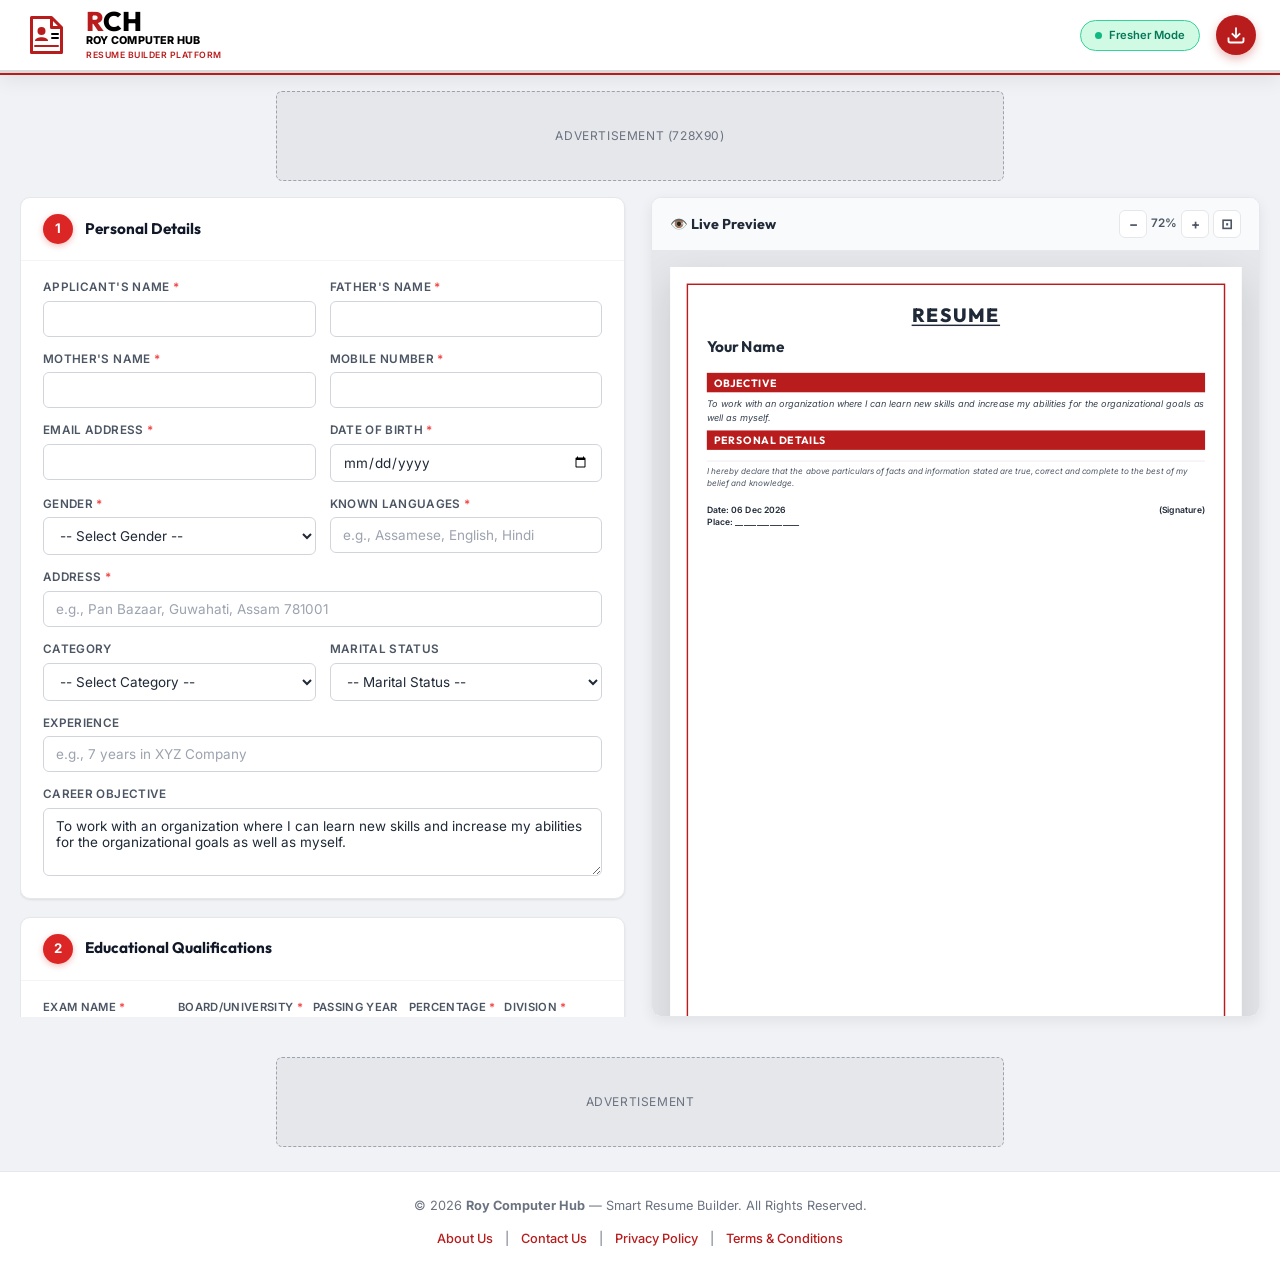
==== index.html @ 405c8f77 "Initial commit via Netlify" ====
<!DOCTYPE html>
<html lang="en">
<head>
  <meta charset="UTF-8" />
  <meta name="viewport" content="width=device-width, initial-scale=1.0" />
  <title>Roy Computer Hub – Smart Resume Builder</title>
  <meta name="description" content="Create professional, print-ready resumes instantly. Smart layout engine with automatic formatting for freshers and experienced professionals." />
  <link rel="preconnect" href="https://fonts.googleapis.com" />
  <link rel="preconnect" href="https://fonts.gstatic.com" crossorigin />
  <link href="https://fonts.googleapis.com/css2?family=Inter:wght@400;500;600;700&family=Outfit:wght@500;600;700;800&display=swap" rel="stylesheet" />
  <link rel="stylesheet" href="style.css" />
  
  <!-- Google AdSense -->
  <script async src="https://pagead2.googlesyndication.com/pagead/js/adsbygoogle.js?client=ca-pub-7323121560865663" crossorigin="anonymous"></script>
</head>
<body>
  <!-- ═══════════════ HEADER BAR ═══════════════ -->
  <header class="header-bar" id="header-bar">
    <div class="header-bar__inner">
      <div class="header-bar__brand">
        <div class="rch-logo">
          <!-- Document Icon -->
          <div class="rch-logo__icon">
            <svg viewBox="0 0 100 100" fill="none" xmlns="http://www.w3.org/2000/svg">
              <path d="M15 15 L55 15 L75 35 L75 85 L15 85 Z" stroke="#b91c1c" stroke-width="6" stroke-linejoin="round"/>
              <path d="M55 15 L55 35 L75 35" stroke="#b91c1c" stroke-width="6" stroke-linejoin="round"/>
              <circle cx="35" cy="42" r="8" fill="#b91c1c"/>
              <path d="M22 62 C22 52, 48 52, 48 62 Z" fill="#b91c1c"/>
              <line x1="56" y1="48" x2="68" y2="48" stroke="#000" stroke-width="4" stroke-linecap="round"/>
              <line x1="56" y1="56" x2="68" y2="56" stroke="#000" stroke-width="4" stroke-linecap="round"/>
              <line x1="22" y1="72" x2="68" y2="72" stroke="#b91c1c" stroke-width="4" stroke-linecap="round"/>
            </svg>
          </div>
          <!-- Text Group -->
          <div class="rch-logo__text">
            <div class="rch-main-text"><span class="rch-red">R</span><span class="rch-black">CH</span></div>
            <div class="rch-sub-name">ROY COMPUTER HUB</div>
            <div class="rch-sub-tag">RESUME BUILDER PLATFORM</div>
          </div>
        </div>
      </div>
      <div class="header-bar__right">
        <div class="mode-badge" id="mode-badge">
          <span class="mode-badge__dot"></span>
          <span class="mode-badge__label" id="mode-label">Fresher Mode</span>
        </div>
        <button class="header-bar__download" onclick="downloadPDF()" title="Download PDF">
          <svg width="20" height="20" viewBox="0 0 24 24" fill="none" stroke="currentColor" stroke-width="2.2"><path d="M21 15v4a2 2 0 01-2 2H5a2 2 0 01-2-2v-4"/><polyline points="7 10 12 15 17 10"/><line x1="12" y1="15" x2="12" y2="3"/></svg>
        </button>
      </div>
    </div>
    <!-- Progress Bar -->
    <div class="progress-bar">
      <div class="progress-bar__fill" id="progress-fill"></div>
    </div>
  </header>

  <!-- ADSENSE SLOT: TOP BANNER -->
  <div class="ad-slot ad-slot--top">
    <div class="ad-slot__placeholder">Advertisement (728x90)</div>
  </div>

  <!-- ═══════════════ MAIN APP ═══════════════ -->
  <main class="app-container">
    <div class="app-grid">

      <!-- ─── LEFT: FORM PANEL ─── -->
      <div class="form-panel" id="form-panel">
        <form id="resume-form" autocomplete="off">

          <!-- ──── SECTION 1: PERSONAL DETAILS ──── -->
          <section class="card" id="section-personal">
            <div class="card__header">
              <span class="card__number">1</span>
              <h2 class="card__title">Personal Details</h2>
            </div>
            <div class="card__body">
              <div class="form-row form-row--2">
                <div class="form-group">
                  <label for="applicantName">Applicant's Name <span class="req">*</span></label>
                  <input type="text" id="applicantName" placeholder="" required />
                </div>
                <div class="form-group">
                  <label for="fatherName">Father's Name <span class="req">*</span></label>
                  <input type="text" id="fatherName" placeholder="" required />
                </div>
              </div>

              <div class="form-row form-row--2">
                <div class="form-group">
                  <label for="motherName">Mother's Name <span class="req">*</span></label>
                  <input type="text" id="motherName" placeholder="" />
                </div>
                <div class="form-group">
                  <label for="mobile">Mobile Number <span class="req">*</span></label>
                  <input type="tel" id="mobile" placeholder="" required pattern="[0-9]{10}" />
                </div>
              </div>

              <div class="form-row form-row--2">
                <div class="form-group">
                  <label for="email">Email Address <span class="req">*</span></label>
                  <input type="email" id="email" placeholder="" required />
                </div>
                <div class="form-group">
                  <label for="dob">Date of Birth <span class="req">*</span></label>
                  <input type="date" id="dob" required />
                </div>
              </div>

              <div class="form-row form-row--2">
                <div class="form-group">
                  <label for="gender">Gender <span class="req">*</span></label>
                  <select id="gender" required>
                    <option value="">-- Select Gender --</option>
                    <option value="Male">Male</option>
                    <option value="Female">Female</option>
                    <option value="Other">Other</option>
                  </select>
                </div>
                <div class="form-group">
                  <label for="languages">Known Languages <span class="req">*</span></label>
                  <input type="text" id="languages" placeholder="e.g., Assamese, English, Hindi" />
                </div>
              </div>

              <div class="form-row form-row--1">
                <div class="form-group">
                  <label for="address">Address <span class="req">*</span></label>
                  <input type="text" id="address" placeholder="e.g., Pan Bazaar, Guwahati, Assam 781001" required />
                </div>
              </div>

              <div class="form-row form-row--2">
                <div class="form-group">
                  <label for="category">Category</label>
                  <select id="category">
                    <option value="">-- Select Category --</option>
                    <option value="General">General</option>
                    <option value="OBC">OBC</option>
                    <option value="SC">SC</option>
                    <option value="ST">ST</option>
                    <option value="EWS">EWS</option>
                  </select>
                </div>
                <div class="form-group">
                  <label for="maritalStatus">Marital Status</label>
                  <select id="maritalStatus">
                    <option value="">-- Marital Status --</option>
                    <option value="Single">Single</option>
                    <option value="Married">Married</option>
                    <option value="Divorced">Divorced</option>
                    <option value="Widowed">Widowed</option>
                  </select>
                </div>
              </div>

              <div class="form-row form-row--1">
                <div class="form-group">
                  <label for="experience">Experience</label>
                  <input type="text" id="experience" placeholder="e.g., 7 years in XYZ Company" />
                </div>
              </div>

              <div class="form-row form-row--1">
                <div class="form-group">
                  <label for="objective">Career Objective</label>
                  <textarea id="objective" rows="3" placeholder="e.g., To work with an organization where I can learn new skills...">To work with an organization where I can learn new skills and increase my abilities for the organizational goals as well as myself.</textarea>
                </div>
              </div>
            </div>
          </section>

          <!-- ──── SECTION 2: EDUCATIONAL QUALIFICATIONS ──── -->
          <section class="card" id="section-education">
            <div class="card__header">
              <span class="card__number">2</span>
              <h2 class="card__title">Educational Qualifications</h2>
            </div>
            <div class="card__body">
              <div class="edu-table-header">
                <span class="edu-col edu-col--name">Exam Name <span class="req">*</span></span>
                <span class="edu-col edu-col--board">Board/University <span class="req">*</span></span>
                <span class="edu-col edu-col--year">Passing Year <span class="req">*</span></span>
                <span class="edu-col edu-col--pct">Percentage <span class="req">*</span></span>
                <span class="edu-col edu-col--div">Division <span class="req">*</span></span>
              </div>
              <div id="education-list"></div>
              <button type="button" class="btn btn--add" onclick="addEducation()">+ Add More Education</button>
            </div>
          </section>

          <!-- ──── SECTION 3: OTHER QUALIFICATIONS ──── -->
          <section class="card" id="section-other">
            <div class="card__header">
              <span class="card__number">3</span>
              <h2 class="card__title">Other Qualifications</h2>
            </div>
            <div class="card__body">
              <div class="other-table-header">
                <span class="other-col other-col--name">Qualification Name</span>
                <span class="other-col other-col--inst">Institute/Organization</span>
                <span class="other-col other-col--year">Passing Year</span>
                <span class="other-col other-col--score">Score/Grade</span>
                <span class="other-col other-col--dur">Duration</span>
              </div>
              <div id="other-list"></div>
              <button type="button" class="btn btn--add" onclick="addOther()">+ Add More</button>
            </div>
          </section>

          <!-- ──── SECTION 4: FINAL STEPS ──── -->
          <section class="card" id="section-final">
            <div class="card__header">
              <span class="card__number">4</span>
              <h2 class="card__title">Final Steps</h2>
            </div>
            <div class="card__body">
              <div class="form-row form-row--2">
                <div class="form-group">
                  <label for="declarationPlace">Place (For Declaration)</label>
                  <input type="text" id="declarationPlace" placeholder="Leave blank to write by hand" />
                </div>
                <div class="form-group">
                  <label for="photoUpload">Passport Size Photo (100KB) <span class="req">*</span></label>
                  <input type="file" id="photoUpload" accept="image/*" />
                </div>
              </div>

              <h3 class="sub-heading" style="margin-top:28px;">Declaration</h3>
              <div class="declaration-box">
                I Hereby declare that the above particulars of facts and information stated are true, correct and complete to the best of my belief and knowledge.
              </div>
            </div>
          </section>

        </form>

        <!-- GENERATE BUTTON -->
        <div class="generate-bar">
          <button class="btn btn--generate" onclick="downloadPDF()">
            <svg width="18" height="18" viewBox="0 0 24 24" fill="none" stroke="currentColor" stroke-width="2.5"><path d="M21 15v4a2 2 0 01-2 2H5a2 2 0 01-2-2v-4"/><polyline points="7 10 12 15 17 10"/><line x1="12" y1="15" x2="12" y2="3"/></svg>
            Generate My Resume
          </button>
        </div>
      </div>

      <!-- ─── RIGHT: LIVE PREVIEW PANEL ─── -->
      <div class="preview-panel" id="preview-panel">
        <div class="preview-panel__header">
          <h2>👁️ Live Preview</h2>
          <div class="zoom-controls">
            <button type="button" class="btn-icon" onclick="zoomOut()" title="Zoom Out">−</button>
            <span id="zoom-level">100%</span>
            <button type="button" class="btn-icon" onclick="zoomIn()" title="Zoom In">+</button>
            <button type="button" class="btn-icon" onclick="zoomFit()" title="Fit">⊡</button>
          </div>
        </div>
        <div class="preview-scroll" id="preview-scroll">
          <div class="resume-page" id="resume-page">
            <div class="resume-border">
              <div class="resume-content" id="resume-content">
                <!-- Dynamically generated live preview -->
              </div>
            </div>
          </div>
        </div>
      </div>

    </div>
  </main>

       <!-- ADSENSE SLOT: BOTTOM -->
  <div class="ad-slot ad-slot--bottom">
    <div class="ad-slot__placeholder">Advertisement</div>
  </div>

  <!-- ═══════════════ FOOTER ═══════════════ -->
  <footer class="footer">
    <p>© 2026 <strong>Roy Computer Hub</strong> — Smart Resume Builder. All Rights Reserved.</p>
    <div class="footer__links">
      <a href="about.html">About Us</a> | 
      <a href="contact.html">Contact Us</a> | 
      <a href="privacy.html">Privacy Policy</a> | 
      <a href="terms.html">Terms & Conditions</a>
    </div>
  </footer>

  <!-- Hidden Print Container -->
  <div id="resume-output" class="print-only-container"></div>

  <!-- Mobile Preview Toggle -->
  <button class="fab-preview" id="fab-preview" onclick="toggleMobilePreview()" title="Toggle Preview">
    👁️
  </button>

  <script src="app.js"></script>
</body>
</html>
---- style.css ----
/* ═══════════════════════════════════════════════════════
   Roy Computer Hub – Smart Resume Builder
   Premium Design System – Full PRD Implementation
   ═══════════════════════════════════════════════════════ */

/* ─── CSS VARIABLES ─── */
:root {
  --red-50: #fef2f2;
  --red-100: #fee2e2;
  --red-200: #fecaca;
  --red-300: #fca5a5;
  --red-400: #f87171;
  --red-500: #ef4444;
  --red-600: #dc2626;
  --red-700: #b91c1c;
  --red-800: #991b1b;
  --red-900: #7f1d1d;

  --gray-50: #f9fafb;
  --gray-100: #f3f4f6;
  --gray-200: #e5e7eb;
  --gray-300: #d1d5db;
  --gray-400: #9ca3af;
  --gray-500: #6b7280;
  --gray-600: #4b5563;
  --gray-700: #374151;
  --gray-800: #1f2937;
  --gray-900: #111827;

  --bg: #f0f2f5;
  --surface: #ffffff;
  --text: var(--gray-800);
  --text-muted: var(--gray-500);
  --border: var(--gray-200);
  --accent: var(--red-700);

  --radius: 10px;
  --radius-sm: 6px;
  --shadow: 0 1px 3px rgba(0,0,0,.06), 0 1px 2px rgba(0,0,0,.04);
  --shadow-md: 0 4px 14px rgba(0,0,0,.07);
  --shadow-lg: 0 10px 30px rgba(0,0,0,.08);
  --shadow-xl: 0 20px 50px rgba(0,0,0,.12);

  --font: 'Inter', -apple-system, BlinkMacSystemFont, 'Segoe UI', sans-serif;
  --font-display: 'Outfit', var(--font);
  --transition: .2s cubic-bezier(.4,0,.2,1);
}

/* ─── RESET ─── */
*, *::before, *::after { box-sizing: border-box; margin: 0; padding: 0; }
html { font-size: 15px; scroll-behavior: smooth; }
body {
  font-family: var(--font);
  color: var(--text);
  background: var(--bg);
  line-height: 1.5;
  min-height: 100vh;
  -webkit-font-smoothing: antialiased;
}
input, textarea, select, button { font-family: inherit; font-size: inherit; }
.req { color: var(--red-500); font-weight: 600; }

/* ═══════════════════════════════════════════
   HEADER BAR (Light Theme for RCH Logo)
   ═══════════════════════════════════════════ */
.header-bar {
  background: #ffffff;
  position: sticky;
  top: 0;
  z-index: 100;
  box-shadow: 0 4px 20px rgba(0, 0, 0, 0.08);
  border-bottom: 2px solid #b91c1c;
}
.header-bar__inner {
  max-width: 1440px;
  margin: 0 auto;
  display: flex;
  align-items: center;
  justify-content: space-between;
  padding: 8px 24px;
}
.header-bar__brand {
  display: flex;
  align-items: center;
}

/* ─── RCH CUSTOM LOGO ─── */
.rch-logo {
  display: flex;
  align-items: center;
  gap: 12px;
}
.rch-logo__icon {
  width: 50px;
  height: 50px;
}
.rch-logo__text {
  display: flex;
  flex-direction: column;
  justify-content: center;
}
.rch-main-text {
  font-family: 'Outfit', sans-serif;
  font-weight: 800;
  font-size: 1.8rem;
  line-height: 1;
  letter-spacing: -0.02em;
}
.rch-red { color: #b91c1c; }
.rch-black { color: #000000; }
.rch-sub-name {
  font-family: 'Inter', sans-serif;
  font-weight: 800;
  font-size: 0.72rem;
  color: #000000;
  letter-spacing: 0.02em;
  margin-top: -2px;
}
.rch-sub-tag {
  font-family: 'Inter', sans-serif;
  font-weight: 600;
  font-size: 0.58rem;
  color: #b91c1c;
  letter-spacing: 0.06em;
  text-transform: uppercase;
}

.header-bar__right {
  display: flex;
  align-items: center;
  gap: 16px;
}
.header-bar__download {
  background: #b91c1c;
  color: #fff;
  border: none;
  width: 40px;
  height: 40px;
  border-radius: 50%;
  display: flex;
  align-items: center;
  justify-content: center;
  cursor: pointer;
  transition: all var(--transition);
  box-shadow: 0 4px 10px rgba(185, 28, 28, 0.3);
}
.header-bar__download:hover {
  background: #991b1b;
  transform: translateY(-2px);
  box-shadow: 0 6px 14px rgba(185, 28, 28, 0.4);
}

/* ─── MODE BADGE ─── */
.mode-badge {
  display: flex;
  align-items: center;
  gap: 7px;
  padding: 6px 14px;
  border-radius: 100px;
  font-size: 0.75rem;
  font-weight: 600;
  color: #047857;
  background: #d1fae5;
  border: 1px solid #34d399;
  transition: all .3s;
}
.mode-badge__dot {
  width: 7px;
  height: 7px;
  border-radius: 50%;
  background: #10b981;
  animation: pulse-dot 2s infinite;
}
.mode-badge.experienced { color: #1d4ed8; background: #dbeafe; border-color: #93c5fd; }
.mode-badge.experienced .mode-badge__dot { background: #3b82f6; }

@keyframes pulse-dot {
  0%, 100% { opacity: 1; transform: scale(1); }
  50% { opacity: .5; transform: scale(.8); }
}

/* ─── PROGRESS BAR ─── */
.progress-bar {
  height: 3px;
  background: rgba(0,0,0,.15);
}
.progress-bar__fill {
  height: 100%;
  width: 0%;
  background: linear-gradient(90deg, #fbbf24, #f59e0b);
  transition: width .5s ease;
  border-radius: 0 3px 3px 0;
}

/* ═══════════════════════════════════════════
   APP GRID LAYOUT
   ═══════════════════════════════════════════ */
.app-container {
  max-width: 1440px;
  margin: 0 auto;
  padding: 20px 20px 40px;
}
.app-grid {
  display: grid;
  grid-template-columns: 1fr 1fr;
  gap: 22px;
  align-items: start;
}

/* ─── FORM PANEL ─── */
.form-panel {
  max-height: calc(100vh - 80px);
  overflow-y: auto;
  scrollbar-width: thin;
  scrollbar-color: var(--gray-300) transparent;
  padding-right: 4px;
}
.form-panel::-webkit-scrollbar { width: 5px; }
.form-panel::-webkit-scrollbar-thumb { background: var(--gray-300); border-radius: 10px; }

/* ─── PREVIEW PANEL ─── */
.preview-panel {
  position: sticky;
  top: 68px;
  max-height: calc(100vh - 80px);
  display: flex;
  flex-direction: column;
  background: var(--surface);
  border-radius: var(--radius);
  box-shadow: var(--shadow-md);
  border: 1px solid var(--border);
  overflow: hidden;
}
.preview-panel__header {
  display: flex;
  align-items: center;
  justify-content: space-between;
  padding: 12px 18px;
  border-bottom: 1px solid var(--gray-200);
  background: var(--gray-50);
  flex-shrink: 0;
}
.preview-panel__header h2 {
  font-family: var(--font-display);
  font-size: 0.95rem;
  font-weight: 700;
  color: var(--gray-800);
}
.zoom-controls {
  display: flex;
  align-items: center;
  gap: 4px;
  font-size: 0.78rem;
  font-weight: 600;
  color: var(--gray-600);
}
.btn-icon {
  width: 28px;
  height: 28px;
  border: 1px solid var(--gray-200);
  background: var(--surface);
  color: var(--gray-600);
  border-radius: var(--radius-sm);
  cursor: pointer;
  display: flex;
  align-items: center;
  justify-content: center;
  font-size: 0.9rem;
  font-weight: 700;
  transition: all var(--transition);
}
.btn-icon:hover { background: var(--gray-100); border-color: var(--gray-300); }

.preview-scroll {
  flex: 1;
  overflow: auto;
  padding: 16px;
  background: var(--gray-200);
  display: flex;
  justify-content: center;
  align-items: flex-start;
}

/* ═══════════════════════════════════════════
   RESUME PREVIEW PAGE
   ═══════════════════════════════════════════ */
.resume-page {
  background: #fff;
  width: 210mm;
  min-height: 297mm;
  box-shadow: var(--shadow-xl);
  transform-origin: top center;
  transition: transform .3s ease;
  position: relative;
  flex-shrink: 0;
}
.resume-border {
  position: absolute;
  top: 6mm; left: 6mm; right: 6mm; bottom: 6mm;
  border: 2.5px solid var(--red-700);
}
.resume-content {
  padding: 6mm 7mm;
  font-family: 'Inter', Arial, sans-serif;
  font-size: 10.5pt;
  color: #1f2937;
  line-height: 1.45;
}

/* ═══════════════════════════════════════════
   CARD SECTIONS (FORM)
   ═══════════════════════════════════════════ */
.card {
  background: var(--surface);
  border-radius: var(--radius);
  box-shadow: var(--shadow);
  margin-bottom: 18px;
  border: 1px solid var(--border);
  overflow: hidden;
  animation: fadeUp .4s ease both;
}
.card:nth-child(2) { animation-delay: .06s; }
.card:nth-child(3) { animation-delay: .12s; }
.card:nth-child(4) { animation-delay: .18s; }

@keyframes fadeUp {
  from { opacity: 0; transform: translateY(12px); }
  to { opacity: 1; transform: translateY(0); }
}

.card__header {
  display: flex;
  align-items: center;
  gap: 12px;
  padding: 16px 22px;
  border-bottom: 1px solid var(--gray-100);
}
.card__number {
  width: 30px;
  height: 30px;
  background: var(--red-600);
  color: #fff;
  font-weight: 700;
  font-size: 0.88rem;
  border-radius: 50%;
  display: flex;
  align-items: center;
  justify-content: center;
  flex-shrink: 0;
  box-shadow: 0 2px 6px rgba(220,38,38,.3);
}
.card__title {
  font-family: var(--font-display);
  font-size: 1.02rem;
  font-weight: 700;
  color: var(--gray-900);
}
.card__body { padding: 18px 22px 22px; }

/* ═══════════════════════════════════════════
   FORM ELEMENTS
   ═══════════════════════════════════════════ */
.form-row {
  display: flex;
  gap: 14px;
  margin-bottom: 14px;
}
.form-row:last-child { margin-bottom: 0; }
.form-row--1 .form-group { flex: 1; }
.form-row--2 .form-group { flex: 1; }

.form-group {
  display: flex;
  flex-direction: column;
}
.form-group label {
  font-size: 0.78rem;
  font-weight: 600;
  color: var(--gray-600);
  margin-bottom: 4px;
  text-transform: uppercase;
  letter-spacing: .03em;
}
.form-group input,
.form-group select,
.form-group textarea {
  padding: 9px 12px;
  border: 1.5px solid var(--gray-300);
  border-radius: var(--radius-sm);
  background: var(--surface);
  color: var(--text);
  transition: border-color var(--transition), box-shadow var(--transition);
  outline: none;
  font-size: 0.9rem;
}
.form-group input:focus,
.form-group select:focus,
.form-group textarea:focus {
  border-color: var(--red-400);
  box-shadow: 0 0 0 3px rgba(239,68,68,.08);
}
.form-group input::placeholder { color: var(--gray-400); }
.form-group select { cursor: pointer; }
.form-group input[type="file"] { padding: 8px; font-size: 0.85rem; cursor: pointer; }

/* ═══════════════════════════════════════════
   EDUCATION & OTHER TABLE ROWS
   ═══════════════════════════════════════════ */
.edu-table-header, .other-table-header {
  display: flex;
  gap: 8px;
  margin-bottom: 8px;
}
.edu-col, .other-col {
  font-size: 0.75rem;
  font-weight: 600;
  color: var(--gray-600);
  text-transform: uppercase;
  letter-spacing: .03em;
}
.edu-col--name { flex: 1.3; }
.edu-col--board { flex: 1.3; }
.edu-col--year { flex: 0.9; }
.edu-col--pct { flex: 0.9; }
.edu-col--div { flex: 1; }

.other-col--name { flex: 1.2; }
.other-col--inst { flex: 1.2; }
.other-col--year { flex: 0.8; }
.other-col--score { flex: 0.8; }
.other-col--dur { flex: 0.9; }

.edu-row, .other-row {
  display: flex;
  gap: 8px;
  margin-bottom: 10px;
  align-items: center;
}
.edu-row input, .edu-row select,
.other-row input {
  padding: 8px 10px;
  border: 1.5px solid var(--gray-300);
  border-radius: var(--radius-sm);
  font-size: 0.86rem;
  font-family: var(--font);
  outline: none;
  transition: border-color var(--transition);
  width: 100%;
  color: var(--text);
}
.edu-row input:focus, .edu-row select:focus,
.other-row input:focus {
  border-color: var(--red-400);
  box-shadow: 0 0 0 3px rgba(239,68,68,.06);
}
.edu-row input::placeholder, .other-row input::placeholder { color: var(--gray-400); }
.edu-row select { cursor: pointer; background: #fff; }

.edu-row .edu-field--name { flex: 1.3; }
.edu-row .edu-field--board { flex: 1.3; }
.edu-row .edu-field--year { flex: 0.9; }
.edu-row .edu-field--pct { flex: 0.9; }
.edu-row .edu-field--div { flex: 1; }

.other-row .other-field--name { flex: 1.2; }
.other-row .other-field--inst { flex: 1.2; }
.other-row .other-field--year { flex: 0.8; }
.other-row .other-field--score { flex: 0.8; }
.other-row .other-field--dur { flex: 0.9; }

.remove-btn {
  width: 26px;
  height: 26px;
  flex-shrink: 0;
  background: var(--red-50);
  color: var(--red-500);
  border: 1px solid var(--red-200);
  border-radius: 50%;
  cursor: pointer;
  display: flex;
  align-items: center;
  justify-content: center;
  font-size: 1.1rem;
  transition: all var(--transition);
}
.remove-btn:hover { background: var(--red-500); color: #fff; }

/* ═══════════════════════════════════════════
   BUTTONS
   ═══════════════════════════════════════════ */
.btn {
  display: inline-flex;
  align-items: center;
  gap: 8px;
  border: none;
  cursor: pointer;
  font-weight: 600;
  border-radius: var(--radius-sm);
  transition: all var(--transition);
}
.btn--add {
  padding: 8px 16px;
  font-size: 0.83rem;
  background: var(--gray-50);
  color: var(--gray-600);
  border: 1.5px dashed var(--gray-300);
  margin-top: 4px;
}
.btn--add:hover {
  background: var(--red-50);
  color: var(--red-700);
  border-color: var(--red-300);
}
.btn--generate {
  padding: 14px 36px;
  font-size: 1rem;
  background: linear-gradient(135deg, var(--red-600), var(--red-700));
  color: #fff;
  box-shadow: 0 4px 16px rgba(185,28,28,.3);
  border-radius: var(--radius);
}
.btn--generate:hover {
  transform: translateY(-2px);
  box-shadow: 0 6px 22px rgba(185,28,28,.4);
}
.btn--generate:active { transform: translateY(0); }

.generate-bar {
  text-align: center;
  padding: 8px 0 10px;
}

/* ═══════════════════════════════════════════
   SUB-HEADING & DECLARATION
   ═══════════════════════════════════════════ */
.sub-heading {
  font-family: var(--font-display);
  font-size: 0.92rem;
  font-weight: 700;
  color: var(--red-700);
  margin-bottom: 10px;
}
.declaration-box {
  padding: 14px 18px;
  background: var(--gray-50);
  border: 1px solid var(--gray-200);
  border-radius: var(--radius);
  font-size: 0.88rem;
  color: var(--gray-600);
  line-height: 1.6;
  font-style: italic;
}

/* ═══════════════════════════════════════════
   RESUME INTERNAL STYLES (Preview + Print)
   ═══════════════════════════════════════════ */
.r-resume-title {
  text-align: center;
  font-family: 'Outfit', sans-serif;
  font-size: 20pt;
  font-weight: 800;
  color: #1f2937;
  text-decoration: underline;
  text-underline-offset: 4px;
  margin-bottom: 10px;
  letter-spacing: 0.08em;
}
.r-header {
  display: flex;
  align-items: flex-start;
  justify-content: space-between;
  gap: 14px;
  margin-bottom: 8px;
  padding-bottom: 8px;
}
.r-header__info { flex: 1; }
.r-header__name {
  font-family: 'Outfit', sans-serif;
  font-size: 16pt;
  font-weight: 700;
  color: #1f2937;
  letter-spacing: -0.01em;
  margin-bottom: 4px;
}
.r-header__line {
  font-size: 9.5pt;
  color: #374151;
  line-height: 1.5;
}
.r-header__photo {
  width: 82px;
  height: 100px;
  border: 2px solid #b91c1c;
  border-radius: 4px;
  overflow: hidden;
  flex-shrink: 0;
}
.r-header__photo img { width: 100%; height: 100%; object-fit: cover; }

.r-section { margin-bottom: 6px; }
.r-section__title {
  font-family: 'Outfit', sans-serif;
  font-size: 11pt;
  font-weight: 700;
  color: #fff;
  background: #b91c1c;
  padding: 3px 10px;
  margin-bottom: 5px;
  text-transform: uppercase;
  letter-spacing: .06em;
}
.r-section__body { padding: 2px 0; font-size: 9.5pt; }
.r-objective { font-style: italic; color: #374151; font-size: 9.5pt; line-height: 1.5; }

.r-table {
  width: 100%;
  border-collapse: collapse;
  font-size: 9pt;
}
.r-table th {
  background: #fecaca;
  color: #991b1b;
  padding: 4px 8px;
  text-align: left;
  font-weight: 600;
  font-size: 8.5pt;
  text-transform: uppercase;
  border: 1px solid #e5e7eb;
}
.r-table td {
  padding: 4px 8px;
  border: 1px solid #e5e7eb;
  color: #374151;
}
.r-table tr:nth-child(even) td { background: #fef2f2; }

.r-detail-table {
  width: 100%;
  border-collapse: collapse;
  font-size: 9pt;
}
.r-detail-table td {
  padding: 3px 8px;
  border: 1px solid #e5e7eb;
  color: #374151;
}
.r-detail-table td:first-child {
  font-weight: 600;
  color: #991b1b;
  width: 35%;
  background: #fef2f2;
}

.r-exp-item__text { font-size: 9pt; color: #374151; }

.r-declaration {
  font-size: 8.5pt;
  color: #4b5563;
  font-style: italic;
  border-top: 1px solid #e5e7eb;
  padding-top: 5px;
  margin-top: 6px;
}
.r-declaration__meta {
  display: flex;
  justify-content: space-between;
  margin-top: 20px;
  font-style: normal;
  font-weight: 600;
  color: #1f2937;
  font-size: 9pt;
}

/* ═══════════════════════════════════════════
   FOOTER & ADSENSE
   ═══════════════════════════════════════════ */
.footer {
  text-align: center;
  padding: 24px 20px;
  font-size: 0.85rem;
  color: var(--gray-500);
  border-top: 1px solid var(--border);
  background: var(--surface);
  line-height: 1.6;
}
.footer__links {
  margin-top: 12px;
  display: flex;
  justify-content: center;
  gap: 12px;
  flex-wrap: wrap;
}
.footer__links a {
  color: var(--red-700);
  text-decoration: none;
  font-weight: 500;
  transition: color var(--transition);
}
.footer__links a:hover {
  color: var(--red-900);
  text-decoration: underline;
}

.ad-slot {
  max-width: 1440px;
  margin: 0 auto;
  padding: 0 20px;
  display: flex;
  justify-content: center;
}
.ad-slot--top { margin-top: 16px; margin-bottom: -4px; }
.ad-slot--bottom { margin-bottom: 24px; }
.ad-slot__placeholder {
  width: 100%;
  max-width: 728px;
  height: 90px;
  background: #e5e7eb;
  border: 1px dashed #9ca3af;
  display: flex;
  align-items: center;
  justify-content: center;
  color: #6b7280;
  font-size: 0.8rem;
  text-transform: uppercase;
  letter-spacing: 0.05em;
  border-radius: var(--radius-sm);
}

@media print {
  .ad-slot { display: none !important; }
}

/* ═══════════════════════════════════════════
   TOAST
   ═══════════════════════════════════════════ */
.toast {
  position: fixed;
  bottom: 24px;
  left: 50%;
  transform: translateX(-50%) translateY(80px);
  background: var(--gray-900);
  color: #fff;
  padding: 12px 24px;
  border-radius: var(--radius);
  font-size: 0.88rem;
  font-weight: 500;
  box-shadow: var(--shadow-xl);
  opacity: 0;
  transition: all .4s cubic-bezier(.4,0,.2,1);
  z-index: 9999;
  white-space: nowrap;
}
.toast.show { transform: translateX(-50%) translateY(0); opacity: 1; }

/* ═══════════════════════════════════════════
   MOBILE PREVIEW FAB
   ═══════════════════════════════════════════ */
.fab-preview {
  display: none;
  position: fixed;
  bottom: 24px;
  right: 24px;
  width: 56px;
  height: 56px;
  background: linear-gradient(135deg, var(--red-600), var(--red-700));
  color: #fff;
  border: none;
  border-radius: 50%;
  font-size: 1.4rem;
  cursor: pointer;
  box-shadow: 0 4px 16px rgba(185,28,28,.4);
  z-index: 210; /* Must be > preview-panel (200) to close it */
  transition: all var(--transition);
}
.fab-preview:hover { transform: scale(1.1); }

/* ═══════════════════════════════════════════
   PRINT STYLES
   ═══════════════════════════════════════════ */
.print-only-container { display: none; }

@media print {
  @page { size: A4 portrait; margin: 0; }
  body * { visibility: hidden !important; }
  #resume-output, #resume-output * { visibility: visible !important; }
  #resume-output {
    display: block !important;
    position: fixed !important;
    top: 0; left: 0;
    width: 210mm;
    min-height: 297mm;
    background: #fff !important;
    z-index: 99999;
  }
  .resume-print-page {
    position: relative;
    width: 210mm;
    min-height: 297mm;
    background: #fff;
    page-break-after: always;
    overflow: hidden;
  }
  .resume-print-page:last-child { page-break-after: auto; }
  .resume-print-border {
    position: absolute;
    top: 6mm; left: 6mm; right: 6mm; bottom: 6mm;
    border: 2.5px solid #b91c1c;
  }
  .resume-print-content {
    padding: 6mm 7mm;
    font-family: 'Inter', Arial, sans-serif;
    font-size: 10.5pt;
    color: #1f2937;
    line-height: 1.45;
  }
}

/* ═══════════════════════════════════════════
   RESPONSIVE
   ═══════════════════════════════════════════ */
@media (max-width: 1100px) {
  .app-grid {
    grid-template-columns: 1fr;
  }
  .preview-panel {
    position: relative;
    top: 0;
    max-height: none;
    display: none;
  }
  .preview-panel.mobile-visible {
    display: flex;
    position: fixed;
    top: 0; left: 0; right: 0; bottom: 0;
    z-index: 200;
    border-radius: 0;
    max-height: 100vh;
    background: var(--surface);
  }
  .preview-panel.mobile-visible .preview-panel__header {
    padding: 14px 18px;
  }
  .form-panel {
    max-height: none;
    overflow: visible;
  }
  .fab-preview { display: flex; align-items: center; justify-content: center; }
}

@media (max-width: 640px) {
  html { font-size: 14px; }
  .header-bar__inner { padding: 8px 12px; gap: 8px; }
  
  /* Restyled header for mobile */
  .brand-logo { width: 34px; height: 34px; border-radius: 8px; }
  .brand-logo svg { width: 18px; height: 18px; }
  .brand-title { font-size: 1.05rem; }
  .brand-subtitle { font-size: 0.65rem; }
  .header-bar__download { width: 34px; height: 34px; }
  .header-bar__download svg { width: 16px; height: 16px; }
  .mode-badge { display: none; }
  
  .app-container { padding: 12px 10px 30px; }
  .card__header { padding: 14px 16px; }
  .card__body { padding: 14px 16px 18px; }
  .form-row { flex-direction: column; gap: 10px; }
  
  /* Stack dynamic inputs 100% on phones for better typing */
  .edu-table-header, .other-table-header { display: none; }
  .edu-row, .other-row { flex-wrap: wrap; background: #f9fafb; padding: 10px; border-radius: 8px; border: 1px solid #e5e7eb; }
  .edu-row > div, .other-row > div { flex: 1 1 100% !important; min-width: 100%; }
  
  .btn--generate { width: 100%; padding: 14px 20px; }
}
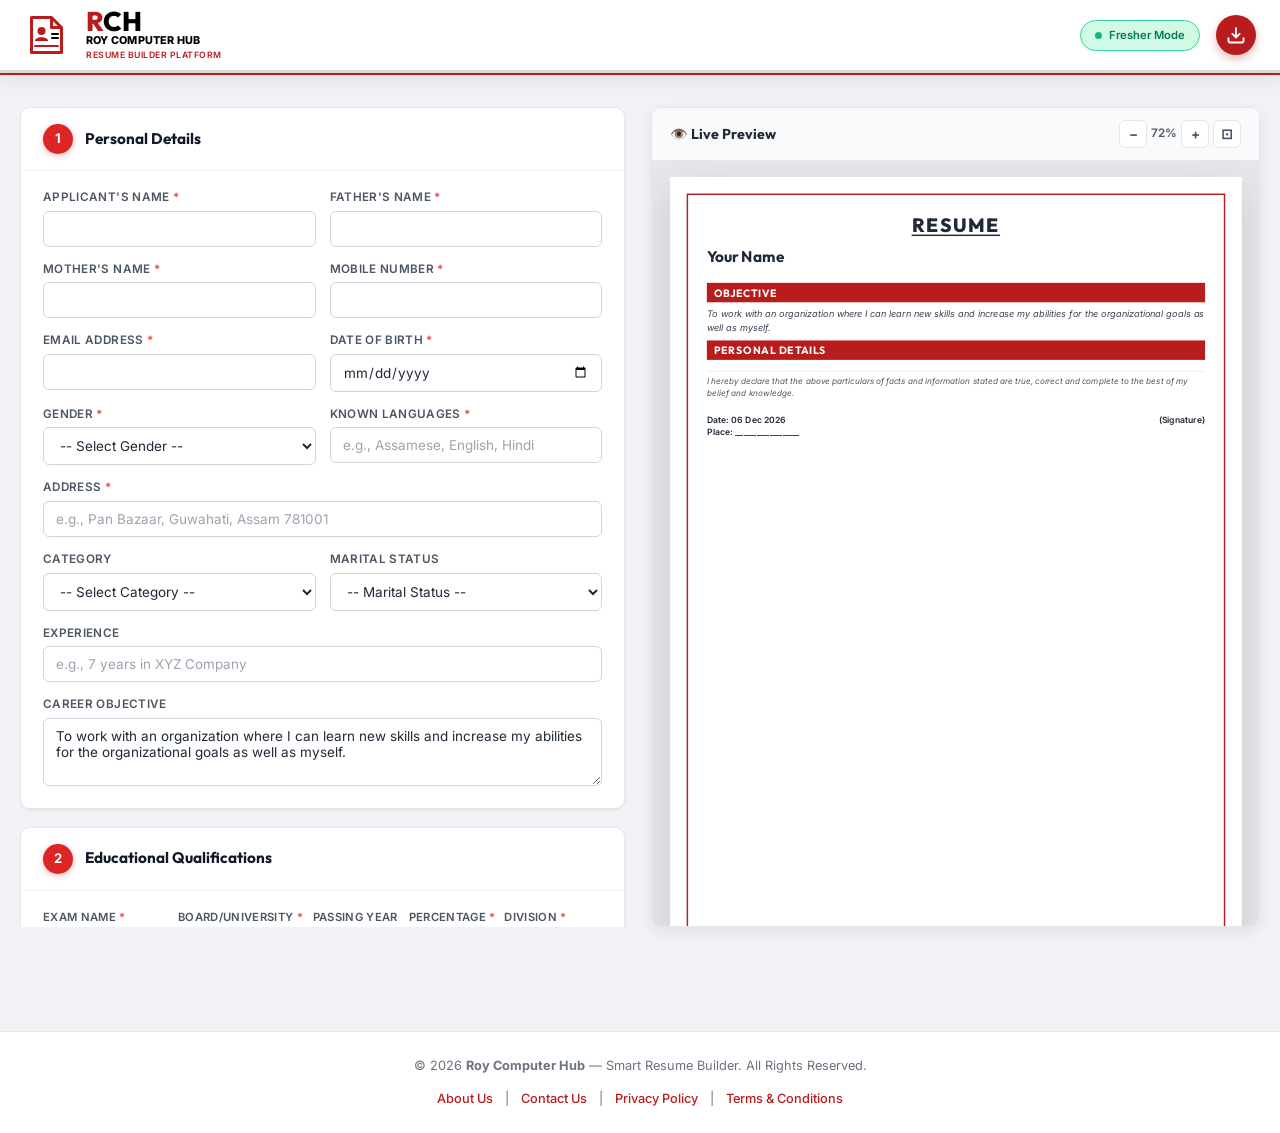
==== commit 853f79d4: "Update index.html" ====
--- a/index.html
+++ b/index.html
@@ -10,16 +10,16 @@
   <link href="https://fonts.googleapis.com/css2?family=Inter:wght@400;500;600;700&family=Outfit:wght@500;600;700;800&display=swap" rel="stylesheet" />
   <link rel="stylesheet" href="style.css" />
   
-  <!-- Google AdSense -->
   <script async src="https://pagead2.googlesyndication.com/pagead/js/adsbygoogle.js?client=ca-pub-7323121560865663" crossorigin="anonymous"></script>
+
+  <script src="https://pl29085825.profitablecpmratenetwork.com/46/34/80/463480d64b1398e1d973f79f808fffed.js"></script>
+  <script src="https://pl29085826.profitablecpmratenetwork.com/ba/f1/1d/baf11d8239ab527f698b5bfe23761940.js"></script>
 </head>
 <body>
-  <!-- ═══════════════ HEADER BAR ═══════════════ -->
   <header class="header-bar" id="header-bar">
     <div class="header-bar__inner">
       <div class="header-bar__brand">
         <div class="rch-logo">
-          <!-- Document Icon -->
           <div class="rch-logo__icon">
             <svg viewBox="0 0 100 100" fill="none" xmlns="http://www.w3.org/2000/svg">
               <path d="M15 15 L55 15 L75 35 L75 85 L15 85 Z" stroke="#b91c1c" stroke-width="6" stroke-linejoin="round"/>
@@ -31,7 +31,6 @@
               <line x1="22" y1="72" x2="68" y2="72" stroke="#b91c1c" stroke-width="4" stroke-linecap="round"/>
             </svg>
           </div>
-          <!-- Text Group -->
           <div class="rch-logo__text">
             <div class="rch-main-text"><span class="rch-red">R</span><span class="rch-black">CH</span></div>
             <div class="rch-sub-name">ROY COMPUTER HUB</div>
@@ -49,26 +48,30 @@
         </button>
       </div>
     </div>
-    <!-- Progress Bar -->
     <div class="progress-bar">
       <div class="progress-bar__fill" id="progress-fill"></div>
     </div>
   </header>
 
-  <!-- ADSENSE SLOT: TOP BANNER -->
   <div class="ad-slot ad-slot--top">
-    <div class="ad-slot__placeholder">Advertisement (728x90)</div>
+    <script>
+      atOptions = {
+        'key' : 'd41de0a2ae2524bc1205ecbba0531cce',
+        'format' : 'iframe',
+        'height' : 90,
+        'width' : 728,
+        'params' : {}
+      };
+    </script>
+    <script src="https://www.highperformanceformat.com/d41de0a2ae2524bc1205ecbba0531cce/invoke.js"></script>
   </div>
 
-  <!-- ═══════════════ MAIN APP ═══════════════ -->
   <main class="app-container">
     <div class="app-grid">
 
-      <!-- ─── LEFT: FORM PANEL ─── -->
       <div class="form-panel" id="form-panel">
         <form id="resume-form" autocomplete="off">
 
-          <!-- ──── SECTION 1: PERSONAL DETAILS ──── -->
           <section class="card" id="section-personal">
             <div class="card__header">
               <span class="card__number">1</span>
@@ -171,7 +174,6 @@
             </div>
           </section>
 
-          <!-- ──── SECTION 2: EDUCATIONAL QUALIFICATIONS ──── -->
           <section class="card" id="section-education">
             <div class="card__header">
               <span class="card__number">2</span>
@@ -190,7 +192,6 @@
             </div>
           </section>
 
-          <!-- ──── SECTION 3: OTHER QUALIFICATIONS ──── -->
           <section class="card" id="section-other">
             <div class="card__header">
               <span class="card__number">3</span>
@@ -209,7 +210,6 @@
             </div>
           </section>
 
-          <!-- ──── SECTION 4: FINAL STEPS ──── -->
           <section class="card" id="section-final">
             <div class="card__header">
               <span class="card__number">4</span>
@@ -236,7 +236,6 @@
 
         </form>
 
-        <!-- GENERATE BUTTON -->
         <div class="generate-bar">
           <button class="btn btn--generate" onclick="downloadPDF()">
             <svg width="18" height="18" viewBox="0 0 24 24" fill="none" stroke="currentColor" stroke-width="2.5"><path d="M21 15v4a2 2 0 01-2 2H5a2 2 0 01-2-2v-4"/><polyline points="7 10 12 15 17 10"/><line x1="12" y1="15" x2="12" y2="3"/></svg>
@@ -245,7 +244,6 @@
         </div>
       </div>
 
-      <!-- ─── RIGHT: LIVE PREVIEW PANEL ─── -->
       <div class="preview-panel" id="preview-panel">
         <div class="preview-panel__header">
           <h2>👁️ Live Preview</h2>
@@ -260,8 +258,7 @@
           <div class="resume-page" id="resume-page">
             <div class="resume-border">
               <div class="resume-content" id="resume-content">
-                <!-- Dynamically generated live preview -->
-              </div>
+                </div>
             </div>
           </div>
         </div>
@@ -270,12 +267,24 @@
     </div>
   </main>
 
-       <!-- ADSENSE SLOT: BOTTOM -->
+  <div style="display: flex; justify-content: center; margin: 20px 0;">
+    <script async="async" data-cfasync="false" src="https://pl29085824.profitablecpmratenetwork.com/08f76d0d0b95655e02767065d0897c43/invoke.js"></script>
+    <div id="container-08f76d0d0b95655e02767065d0897c43"></div>
+  </div>
+
   <div class="ad-slot ad-slot--bottom">
-    <div class="ad-slot__placeholder">Advertisement</div>
+    <script>
+      atOptions = {
+        'key' : '4aa732cfce15f5aa37be7e0b097c7fac',
+        'format' : 'iframe',
+        'height' : 60,
+        'width' : 468,
+        'params' : {}
+      };
+    </script>
+    <script src="https://www.highperformanceformat.com/4aa732cfce15f5aa37be7e0b097c7fac/invoke.js"></script>
   </div>
 
-  <!-- ═══════════════ FOOTER ═══════════════ -->
   <footer class="footer">
     <p>© 2026 <strong>Roy Computer Hub</strong> — Smart Resume Builder. All Rights Reserved.</p>
     <div class="footer__links">
@@ -286,14 +295,13 @@
     </div>
   </footer>
 
-  <!-- Hidden Print Container -->
   <div id="resume-output" class="print-only-container"></div>
 
-  <!-- Mobile Preview Toggle -->
   <button class="fab-preview" id="fab-preview" onclick="toggleMobilePreview()" title="Toggle Preview">
     👁️
   </button>
 
   <script src="app.js"></script>
 </body>
-</html>
+  </html>
+                
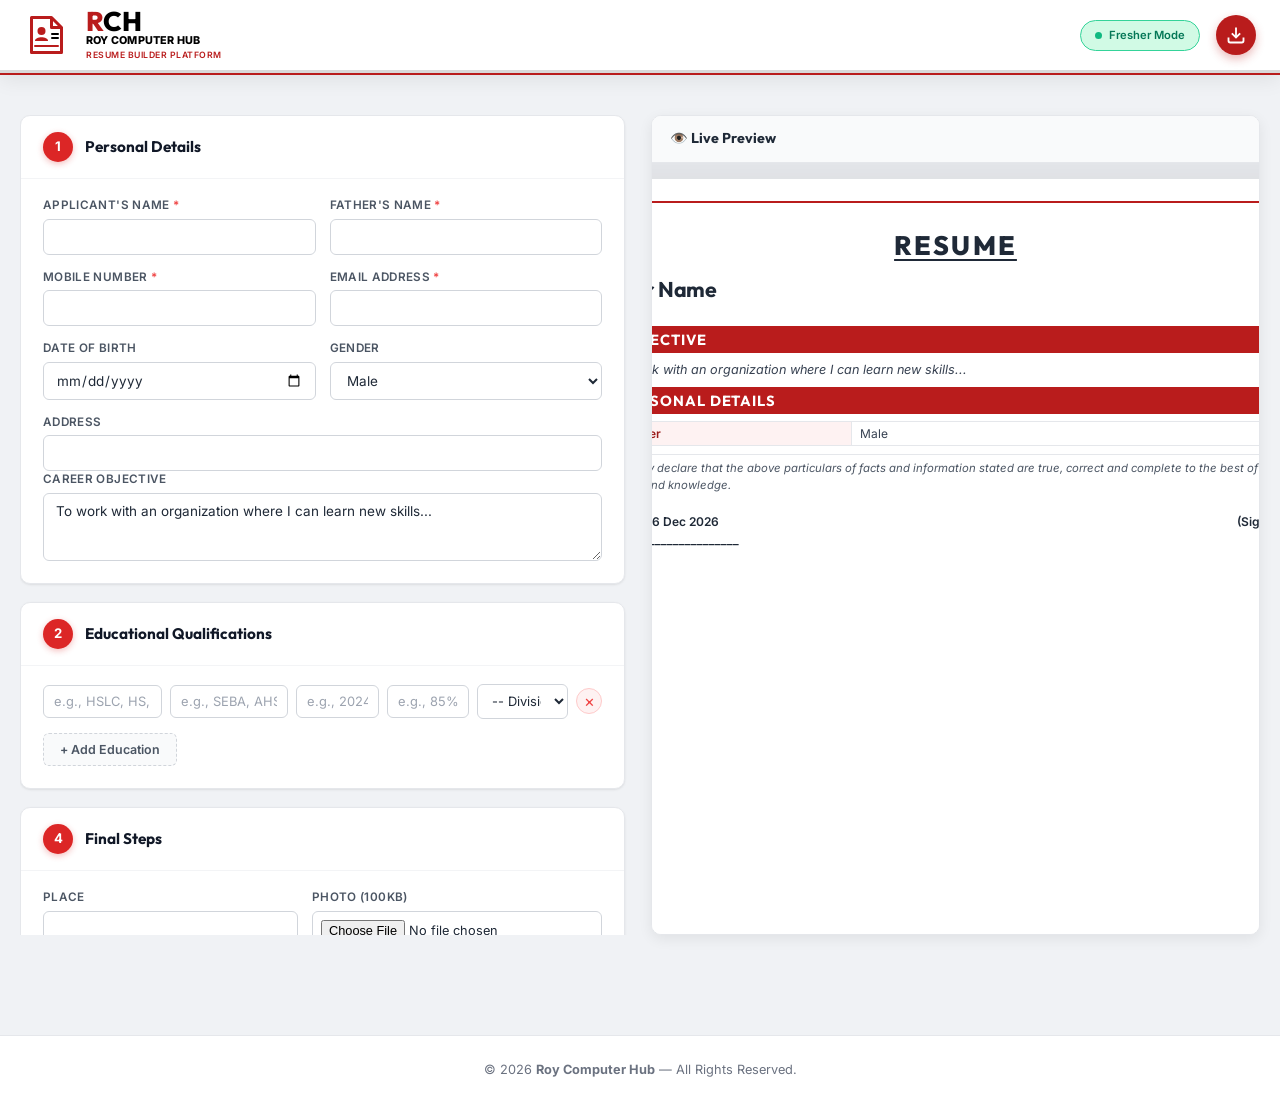
==== commit 753430d4: "Update index.html" ====
--- a/index.html
+++ b/index.html
@@ -1,307 +1,151 @@
-<!DOCTYPE html>
-<html lang="en">
-<head>
-  <meta charset="UTF-8" />
-  <meta name="viewport" content="width=device-width, initial-scale=1.0" />
-  <title>Roy Computer Hub – Smart Resume Builder</title>
-  <meta name="description" content="Create professional, print-ready resumes instantly. Smart layout engine with automatic formatting for freshers and experienced professionals." />
-  <link rel="preconnect" href="https://fonts.googleapis.com" />
-  <link rel="preconnect" href="https://fonts.gstatic.com" crossorigin />
-  <link href="https://fonts.googleapis.com/css2?family=Inter:wght@400;500;600;700&family=Outfit:wght@500;600;700;800&display=swap" rel="stylesheet" />
-  <link rel="stylesheet" href="style.css" />
+<!DOCTYPE html>  
+<html lang="en">  
+<head>  
+  <meta charset="UTF-8" />  
+  <meta name="viewport" content="width=device-width, initial-scale=1.0" />  
+  <title>Roy Computer Hub – Smart Resume Builder</title>  
+  <meta name="description" content="Create professional, print-ready resumes instantly. Smart layout engine with automatic formatting for freshers and experienced professionals." />  
+  <link rel="preconnect" href="https://fonts.googleapis.com" />  
+  <link rel="preconnect" href="https://fonts.gstatic.com" crossorigin />  
+  <link href="https://fonts.googleapis.com/css2?family=Inter:wght@400;500;600;700&family=Outfit:wght@500;600;700;800&display=swap" rel="stylesheet" />  
+  <link rel="stylesheet" href="style.css" />    
   
-  <script async src="https://pagead2.googlesyndication.com/pagead/js/adsbygoogle.js?client=ca-pub-7323121560865663" crossorigin="anonymous"></script>
+  <script async src="https://pagead2.googlesyndication.com/pagead/js/adsbygoogle.js?client=ca-pub-7323121560865663" crossorigin="anonymous"></script>    
 
-  <script src="https://pl29085825.profitablecpmratenetwork.com/46/34/80/463480d64b1398e1d973f79f808fffed.js"></script>
-  <script src="https://pl29085826.profitablecpmratenetwork.com/ba/f1/1d/baf11d8239ab527f698b5bfe23761940.js"></script>
-</head>
-<body>
-  <header class="header-bar" id="header-bar">
-    <div class="header-bar__inner">
-      <div class="header-bar__brand">
-        <div class="rch-logo">
-          <div class="rch-logo__icon">
-            <svg viewBox="0 0 100 100" fill="none" xmlns="http://www.w3.org/2000/svg">
-              <path d="M15 15 L55 15 L75 35 L75 85 L15 85 Z" stroke="#b91c1c" stroke-width="6" stroke-linejoin="round"/>
-              <path d="M55 15 L55 35 L75 35" stroke="#b91c1c" stroke-width="6" stroke-linejoin="round"/>
-              <circle cx="35" cy="42" r="8" fill="#b91c1c"/>
-              <path d="M22 62 C22 52, 48 52, 48 62 Z" fill="#b91c1c"/>
-              <line x1="56" y1="48" x2="68" y2="48" stroke="#000" stroke-width="4" stroke-linecap="round"/>
-              <line x1="56" y1="56" x2="68" y2="56" stroke="#000" stroke-width="4" stroke-linecap="round"/>
-              <line x1="22" y1="72" x2="68" y2="72" stroke="#b91c1c" stroke-width="4" stroke-linecap="round"/>
-            </svg>
-          </div>
-          <div class="rch-logo__text">
-            <div class="rch-main-text"><span class="rch-red">R</span><span class="rch-black">CH</span></div>
-            <div class="rch-sub-name">ROY COMPUTER HUB</div>
-            <div class="rch-sub-tag">RESUME BUILDER PLATFORM</div>
-          </div>
-        </div>
-      </div>
-      <div class="header-bar__right">
-        <div class="mode-badge" id="mode-badge">
-          <span class="mode-badge__dot"></span>
-          <span class="mode-badge__label" id="mode-label">Fresher Mode</span>
-        </div>
-        <button class="header-bar__download" onclick="downloadPDF()" title="Download PDF">
-          <svg width="20" height="20" viewBox="0 0 24 24" fill="none" stroke="currentColor" stroke-width="2.2"><path d="M21 15v4a2 2 0 01-2 2H5a2 2 0 01-2-2v-4"/><polyline points="7 10 12 15 17 10"/><line x1="12" y1="15" x2="12" y2="3"/></svg>
-        </button>
-      </div>
-    </div>
-    <div class="progress-bar">
-      <div class="progress-bar__fill" id="progress-fill"></div>
-    </div>
-  </header>
+  </head>  
 
-  <div class="ad-slot ad-slot--top">
-    <script>
-      atOptions = {
-        'key' : 'd41de0a2ae2524bc1205ecbba0531cce',
-        'format' : 'iframe',
-        'height' : 90,
-        'width' : 728,
-        'params' : {}
-      };
-    </script>
-    <script src="https://www.highperformanceformat.com/d41de0a2ae2524bc1205ecbba0531cce/invoke.js"></script>
-  </div>
+<body>  
+  <header class="header-bar" id="header-bar">  
+    <div class="header-bar__inner">  
+      <div class="header-bar__brand">  
+        <div class="rch-logo">  
+          <div class="rch-logo__icon">  
+            <svg viewBox="0 0 100 100" fill="none" xmlns="http://www.w3.org/2000/svg">  
+              <path d="M15 15 L55 15 L75 35 L75 85 L15 85 Z" stroke="#b91c1c" stroke-width="6" stroke-linejoin="round"/>  
+              <path d="M55 15 L55 35 L75 35" stroke="#b91c1c" stroke-width="6" stroke-linejoin="round"/>  
+              <circle cx="35" cy="42" r="8" fill="#b91c1c"/>  
+              <path d="M22 62 C22 52, 48 52, 48 62 Z" fill="#b91c1c"/>  
+              <line x1="56" y1="48" x2="68" y2="48" stroke="#000" stroke-width="4" stroke-linecap="round"/>  
+              <line x1="56" y1="56" x2="68" y2="56" stroke="#000" stroke-width="4" stroke-linecap="round"/>  
+              <line x1="22" y1="72" x2="68" y2="72" stroke="#b91c1c" stroke-width="4" stroke-linecap="round"/>  
+            </svg>  
+          </div>  
+          <div class="rch-logo__text">  
+            <div class="rch-main-text"><span class="rch-red">R</span><span class="rch-black">CH</span></div>  
+            <div class="rch-sub-name">ROY COMPUTER HUB</div>  
+            <div class="rch-sub-tag">RESUME BUILDER PLATFORM</div>  
+          </div>  
+        </div>  
+      </div>  
+      <div class="header-bar__right">  
+        <div class="mode-badge" id="mode-badge">  
+          <span class="mode-badge__dot"></span>  
+          <span class="mode-badge__label" id="mode-label">Fresher Mode</span>  
+        </div>  
+        <button class="header-bar__download" onclick="downloadPDF()" title="Download PDF">  
+          <svg width="20" height="20" viewBox="0 0 24 24" fill="none" stroke="currentColor" stroke-width="2.2"><path d="M21 15v4a2 2 0 01-2 2H5a2 2 0 01-2-2v-4"/><polyline points="7 10 12 15 17 10"/><line x1="12" y1="15" x2="12" y2="3"/></svg>  
+        </button>  
+      </div>  
+    </div>  
+    <div class="progress-bar">  
+      <div class="progress-bar__fill" id="progress-fill"></div>  
+    </div>  
+  </header>    
 
-  <main class="app-container">
-    <div class="app-grid">
+  <div class="ad-slot ad-slot--top" style="text-align: center; margin: 10px 0;">  
+    <script>  
+      atOptions = {  
+        'key' : 'd41de0a2ae2524bc1205ecbba0531cce',  
+        'format' : 'iframe',  
+        'height' : 90,  
+        'width' : 728,  
+        'params' : {}  
+      };  
+    </script>  
+    <script src="https://www.highperformanceformat.com/d41de0a2ae2524bc1205ecbba0531cce/invoke.js"></script>  
+  </div>    
 
-      <div class="form-panel" id="form-panel">
-        <form id="resume-form" autocomplete="off">
-
+  <main class="app-container">  
+    <div class="app-grid">  
+      <div class="form-panel" id="form-panel">  
+        <form id="resume-form" autocomplete="off">  
           <section class="card" id="section-personal">
-            <div class="card__header">
-              <span class="card__number">1</span>
-              <h2 class="card__title">Personal Details</h2>
-            </div>
+            <div class="card__header"><span class="card__number">1</span><h2 class="card__title">Personal Details</h2></div>
             <div class="card__body">
-              <div class="form-row form-row--2">
-                <div class="form-group">
-                  <label for="applicantName">Applicant's Name <span class="req">*</span></label>
-                  <input type="text" id="applicantName" placeholder="" required />
+                <div class="form-row form-row--2">
+                    <div class="form-group"><label>Applicant's Name <span class="req">*</span></label><input type="text" id="applicantName" required /></div>
+                    <div class="form-group"><label>Father's Name <span class="req">*</span></label><input type="text" id="fatherName" required /></div>
                 </div>
-                <div class="form-group">
-                  <label for="fatherName">Father's Name <span class="req">*</span></label>
-                  <input type="text" id="fatherName" placeholder="" required />
+                <div class="form-row form-row--2">
+                    <div class="form-group"><label>Mobile Number <span class="req">*</span></label><input type="tel" id="mobile" required /></div>
+                    <div class="form-group"><label>Email Address <span class="req">*</span></label><input type="email" id="email" required /></div>
                 </div>
-              </div>
-
-              <div class="form-row form-row--2">
-                <div class="form-group">
-                  <label for="motherName">Mother's Name <span class="req">*</span></label>
-                  <input type="text" id="motherName" placeholder="" />
+                <div class="form-row form-row--2">
+                    <div class="form-group"><label>Date of Birth</label><input type="date" id="dob" required /></div>
+                    <div class="form-group"><label>Gender</label><select id="gender" required><option value="Male">Male</option><option value="Female">Female</option></select></div>
                 </div>
-                <div class="form-group">
-                  <label for="mobile">Mobile Number <span class="req">*</span></label>
-                  <input type="tel" id="mobile" placeholder="" required pattern="[0-9]{10}" />
-                </div>
-              </div>
-
-              <div class="form-row form-row--2">
-                <div class="form-group">
-                  <label for="email">Email Address <span class="req">*</span></label>
-                  <input type="email" id="email" placeholder="" required />
-                </div>
-                <div class="form-group">
-                  <label for="dob">Date of Birth <span class="req">*</span></label>
-                  <input type="date" id="dob" required />
-                </div>
-              </div>
-
-              <div class="form-row form-row--2">
-                <div class="form-group">
-                  <label for="gender">Gender <span class="req">*</span></label>
-                  <select id="gender" required>
-                    <option value="">-- Select Gender --</option>
-                    <option value="Male">Male</option>
-                    <option value="Female">Female</option>
-                    <option value="Other">Other</option>
-                  </select>
-                </div>
-                <div class="form-group">
-                  <label for="languages">Known Languages <span class="req">*</span></label>
-                  <input type="text" id="languages" placeholder="e.g., Assamese, English, Hindi" />
-                </div>
-              </div>
-
-              <div class="form-row form-row--1">
-                <div class="form-group">
-                  <label for="address">Address <span class="req">*</span></label>
-                  <input type="text" id="address" placeholder="e.g., Pan Bazaar, Guwahati, Assam 781001" required />
-                </div>
-              </div>
-
-              <div class="form-row form-row--2">
-                <div class="form-group">
-                  <label for="category">Category</label>
-                  <select id="category">
-                    <option value="">-- Select Category --</option>
-                    <option value="General">General</option>
-                    <option value="OBC">OBC</option>
-                    <option value="SC">SC</option>
-                    <option value="ST">ST</option>
-                    <option value="EWS">EWS</option>
-                  </select>
-                </div>
-                <div class="form-group">
-                  <label for="maritalStatus">Marital Status</label>
-                  <select id="maritalStatus">
-                    <option value="">-- Marital Status --</option>
-                    <option value="Single">Single</option>
-                    <option value="Married">Married</option>
-                    <option value="Divorced">Divorced</option>
-                    <option value="Widowed">Widowed</option>
-                  </select>
-                </div>
-              </div>
-
-              <div class="form-row form-row--1">
-                <div class="form-group">
-                  <label for="experience">Experience</label>
-                  <input type="text" id="experience" placeholder="e.g., 7 years in XYZ Company" />
-                </div>
-              </div>
-
-              <div class="form-row form-row--1">
-                <div class="form-group">
-                  <label for="objective">Career Objective</label>
-                  <textarea id="objective" rows="3" placeholder="e.g., To work with an organization where I can learn new skills...">To work with an organization where I can learn new skills and increase my abilities for the organizational goals as well as myself.</textarea>
-                </div>
-              </div>
+                <div class="form-group"><label>Address</label><input type="text" id="address" required /></div>
+                <div class="form-group"><label>Career Objective</label><textarea id="objective" rows="3">To work with an organization where I can learn new skills...</textarea></div>
             </div>
           </section>
 
-          <section class="card" id="section-education">
-            <div class="card__header">
-              <span class="card__number">2</span>
-              <h2 class="card__title">Educational Qualifications</h2>
-            </div>
-            <div class="card__body">
-              <div class="edu-table-header">
-                <span class="edu-col edu-col--name">Exam Name <span class="req">*</span></span>
-                <span class="edu-col edu-col--board">Board/University <span class="req">*</span></span>
-                <span class="edu-col edu-col--year">Passing Year <span class="req">*</span></span>
-                <span class="edu-col edu-col--pct">Percentage <span class="req">*</span></span>
-                <span class="edu-col edu-col--div">Division <span class="req">*</span></span>
-              </div>
-              <div id="education-list"></div>
-              <button type="button" class="btn btn--add" onclick="addEducation()">+ Add More Education</button>
-            </div>
+          <section class="card" id="section-education">  
+            <div class="card__header"><span class="card__number">2</span><h2 class="card__title">Educational Qualifications</h2></div>  
+            <div class="card__body">  
+              <div id="education-list"></div>  
+              <button type="button" class="btn btn--add" onclick="addEducation()">+ Add Education</button>  
+            </div>  
+          </section>  
+
+          <section class="card" id="section-final">  
+            <div class="card__header"><span class="card__number">4</span><h2 class="card__title">Final Steps</h2></div>  
+            <div class="card__body">  
+              <div class="form-row form-row--2">  
+                <div class="form-group"><label>Place</label><input type="text" id="declarationPlace" /></div>  
+                <div class="form-group"><label>Photo (100KB)</label><input type="file" id="photoUpload" accept="image/*" /></div>  
+              </div>  
+            </div>  
           </section>
+        </form>  
 
-          <section class="card" id="section-other">
-            <div class="card__header">
-              <span class="card__number">3</span>
-              <h2 class="card__title">Other Qualifications</h2>
-            </div>
-            <div class="card__body">
-              <div class="other-table-header">
-                <span class="other-col other-col--name">Qualification Name</span>
-                <span class="other-col other-col--inst">Institute/Organization</span>
-                <span class="other-col other-col--year">Passing Year</span>
-                <span class="other-col other-col--score">Score/Grade</span>
-                <span class="other-col other-col--dur">Duration</span>
-              </div>
-              <div id="other-list"></div>
-              <button type="button" class="btn btn--add" onclick="addOther()">+ Add More</button>
-            </div>
-          </section>
+        <div class="generate-bar">  
+          <button class="btn btn--generate" onclick="downloadPDF()">Generate My Resume</button>  
+        </div>  
+      </div>  
 
-          <section class="card" id="section-final">
-            <div class="card__header">
-              <span class="card__number">4</span>
-              <h2 class="card__title">Final Steps</h2>
-            </div>
-            <div class="card__body">
-              <div class="form-row form-row--2">
-                <div class="form-group">
-                  <label for="declarationPlace">Place (For Declaration)</label>
-                  <input type="text" id="declarationPlace" placeholder="Leave blank to write by hand" />
-                </div>
-                <div class="form-group">
-                  <label for="photoUpload">Passport Size Photo (100KB) <span class="req">*</span></label>
-                  <input type="file" id="photoUpload" accept="image/*" />
-                </div>
-              </div>
+      <div class="preview-panel" id="preview-panel">  
+        <div class="preview-panel__header"><h2>👁️ Live Preview</h2></div>  
+        <div class="preview-scroll" id="preview-scroll">  
+          <div class="resume-page" id="resume-page"><div class="resume-border"><div class="resume-content" id="resume-content"></div></div></div>  
+        </div>  
+      </div>  
+    </div>
+  </main>    
 
-              <h3 class="sub-heading" style="margin-top:28px;">Declaration</h3>
-              <div class="declaration-box">
-                I Hereby declare that the above particulars of facts and information stated are true, correct and complete to the best of my belief and knowledge.
-              </div>
-            </div>
-          </section>
+  <div style="display: flex; justify-content: center; margin: 20px 0;">  
+    <script async="async" data-cfasync="false" src="https://pl29085824.profitablecpmratenetwork.com/08f76d0d0b95655e02767065d0897c43/invoke.js"></script>  
+    <div id="container-08f76d0d0b95655e02767065d0897c43"></div>  
+  </div>    
 
-        </form>
+  <div class="ad-slot ad-slot--bottom" style="text-align: center; margin: 20px 0;">  
+    <script>  
+      atOptions = {  
+        'key' : '4aa732cfce15f5aa37be7e0b097c7fac',  
+        'format' : 'iframe',  
+        'height' : 60,  
+        'width' : 468,  
+        'params' : {}  
+      };  
+    </script>  
+    <script src="https://www.highperformanceformat.com/4aa732cfce15f5aa37be7e0b097c7fac/invoke.js"></script>  
+  </div>    
 
-        <div class="generate-bar">
-          <button class="btn btn--generate" onclick="downloadPDF()">
-            <svg width="18" height="18" viewBox="0 0 24 24" fill="none" stroke="currentColor" stroke-width="2.5"><path d="M21 15v4a2 2 0 01-2 2H5a2 2 0 01-2-2v-4"/><polyline points="7 10 12 15 17 10"/><line x1="12" y1="15" x2="12" y2="3"/></svg>
-            Generate My Resume
-          </button>
-        </div>
-      </div>
+  <footer class="footer">  
+    <p>© 2026 <strong>Roy Computer Hub</strong> — All Rights Reserved.</p>  
+  </footer>    
 
-      <div class="preview-panel" id="preview-panel">
-        <div class="preview-panel__header">
-          <h2>👁️ Live Preview</h2>
-          <div class="zoom-controls">
-            <button type="button" class="btn-icon" onclick="zoomOut()" title="Zoom Out">−</button>
-            <span id="zoom-level">100%</span>
-            <button type="button" class="btn-icon" onclick="zoomIn()" title="Zoom In">+</button>
-            <button type="button" class="btn-icon" onclick="zoomFit()" title="Fit">⊡</button>
-          </div>
-        </div>
-        <div class="preview-scroll" id="preview-scroll">
-          <div class="resume-page" id="resume-page">
-            <div class="resume-border">
-              <div class="resume-content" id="resume-content">
-                </div>
-            </div>
-          </div>
-        </div>
-      </div>
-
-    </div>
-  </main>
-
-  <div style="display: flex; justify-content: center; margin: 20px 0;">
-    <script async="async" data-cfasync="false" src="https://pl29085824.profitablecpmratenetwork.com/08f76d0d0b95655e02767065d0897c43/invoke.js"></script>
-    <div id="container-08f76d0d0b95655e02767065d0897c43"></div>
-  </div>
-
-  <div class="ad-slot ad-slot--bottom">
-    <script>
-      atOptions = {
-        'key' : '4aa732cfce15f5aa37be7e0b097c7fac',
-        'format' : 'iframe',
-        'height' : 60,
-        'width' : 468,
-        'params' : {}
-      };
-    </script>
-    <script src="https://www.highperformanceformat.com/4aa732cfce15f5aa37be7e0b097c7fac/invoke.js"></script>
-  </div>
-
-  <footer class="footer">
-    <p>© 2026 <strong>Roy Computer Hub</strong> — Smart Resume Builder. All Rights Reserved.</p>
-    <div class="footer__links">
-      <a href="about.html">About Us</a> | 
-      <a href="contact.html">Contact Us</a> | 
-      <a href="privacy.html">Privacy Policy</a> | 
-      <a href="terms.html">Terms & Conditions</a>
-    </div>
-  </footer>
-
-  <div id="resume-output" class="print-only-container"></div>
-
-  <button class="fab-preview" id="fab-preview" onclick="toggleMobilePreview()" title="Toggle Preview">
-    👁️
-  </button>
-
-  <script src="app.js"></script>
-</body>
-  </html>
-                
+  <div id="resume-output" class="print-only-container"></div>    
+  <button class="fab-preview" id="fab-preview" onclick="toggleMobilePreview()">👁️</button>    
+  <script src="app.js"></script>  
+</body>  
+</html>
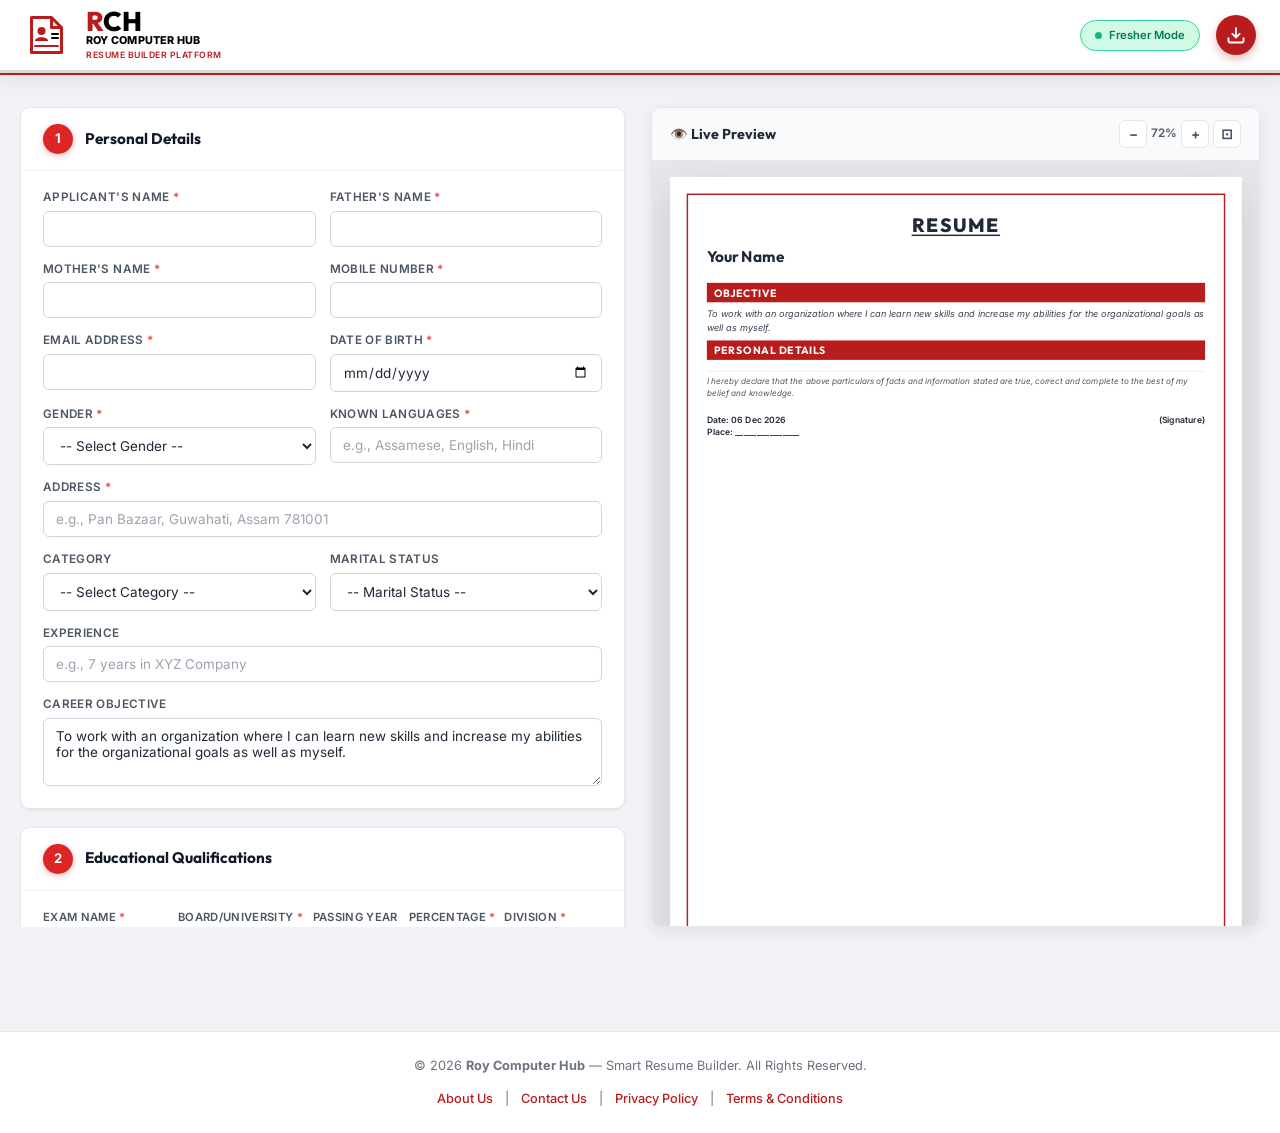
==== commit 1ab2002a: "Update index.html" ====
--- a/index.html
+++ b/index.html
@@ -1,5 +1,4 @@
-<!DOCTYPE html>  
-<html lang="en">  
+<!DOCTYPE html>  <html lang="en">  
 <head>  
   <meta charset="UTF-8" />  
   <meta name="viewport" content="width=device-width, initial-scale=1.0" />  
@@ -11,7 +10,7 @@
   <link rel="stylesheet" href="style.css" />    
   
   <script async src="https://pagead2.googlesyndication.com/pagead/js/adsbygoogle.js?client=ca-pub-7323121560865663" crossorigin="anonymous"></script>    
-
+  
   </head>  
 
 <body>  
@@ -52,7 +51,7 @@
     </div>  
   </header>    
 
-  <div class="ad-slot ad-slot--top" style="text-align: center; margin: 10px 0;">  
+  <div class="ad-slot ad-slot--top">  
     <script>  
       atOptions = {  
         'key' : 'd41de0a2ae2524bc1205ecbba0531cce',  
@@ -67,67 +66,211 @@
 
   <main class="app-container">  
     <div class="app-grid">  
-      <div class="form-panel" id="form-panel">  
-        <form id="resume-form" autocomplete="off">  
-          <section class="card" id="section-personal">
-            <div class="card__header"><span class="card__number">1</span><h2 class="card__title">Personal Details</h2></div>
-            <div class="card__body">
-                <div class="form-row form-row--2">
-                    <div class="form-group"><label>Applicant's Name <span class="req">*</span></label><input type="text" id="applicantName" required /></div>
-                    <div class="form-group"><label>Father's Name <span class="req">*</span></label><input type="text" id="fatherName" required /></div>
-                </div>
-                <div class="form-row form-row--2">
-                    <div class="form-group"><label>Mobile Number <span class="req">*</span></label><input type="tel" id="mobile" required /></div>
-                    <div class="form-group"><label>Email Address <span class="req">*</span></label><input type="email" id="email" required /></div>
-                </div>
-                <div class="form-row form-row--2">
-                    <div class="form-group"><label>Date of Birth</label><input type="date" id="dob" required /></div>
-                    <div class="form-group"><label>Gender</label><select id="gender" required><option value="Male">Male</option><option value="Female">Female</option></select></div>
-                </div>
-                <div class="form-group"><label>Address</label><input type="text" id="address" required /></div>
-                <div class="form-group"><label>Career Objective</label><textarea id="objective" rows="3">To work with an organization where I can learn new skills...</textarea></div>
-            </div>
-          </section>
-
-          <section class="card" id="section-education">  
-            <div class="card__header"><span class="card__number">2</span><h2 class="card__title">Educational Qualifications</h2></div>  
-            <div class="card__body">  
-              <div id="education-list"></div>  
-              <button type="button" class="btn btn--add" onclick="addEducation()">+ Add Education</button>  
-            </div>  
-          </section>  
-
-          <section class="card" id="section-final">  
-            <div class="card__header"><span class="card__number">4</span><h2 class="card__title">Final Steps</h2></div>  
-            <div class="card__body">  
-              <div class="form-row form-row--2">  
-                <div class="form-group"><label>Place</label><input type="text" id="declarationPlace" /></div>  
-                <div class="form-group"><label>Photo (100KB)</label><input type="file" id="photoUpload" accept="image/*" /></div>  
-              </div>  
-            </div>  
-          </section>
-        </form>  
-
-        <div class="generate-bar">  
-          <button class="btn btn--generate" onclick="downloadPDF()">Generate My Resume</button>  
-        </div>  
+    <div class="form-panel" id="form-panel">  
+    <form id="resume-form" autocomplete="off">  
+
+      <section class="card" id="section-personal">  
+        <div class="card__header">  
+          <span class="card__number">1</span>  
+          <h2 class="card__title">Personal Details</h2>  
+        </div>  
+        <div class="card__body">  
+          <div class="form-row form-row--2">  
+            <div class="form-group">  
+              <label for="applicantName">Applicant's Name <span class="req">*</span></label>  
+              <input type="text" id="applicantName" placeholder="" required />  
+            </div>  
+            <div class="form-group">  
+              <label for="fatherName">Father's Name <span class="req">*</span></label>  
+              <input type="text" id="fatherName" placeholder="" required />  
+            </div>  
+          </div>  
+
+          <div class="form-row form-row--2">  
+            <div class="form-group">  
+              <label for="motherName">Mother's Name <span class="req">*</span></label>  
+              <input type="text" id="motherName" placeholder="" />  
+            </div>  
+            <div class="form-group">  
+              <label for="mobile">Mobile Number <span class="req">*</span></label>  
+              <input type="tel" id="mobile" placeholder="" required pattern="[0-9]{10}" />  
+            </div>  
+          </div>  
+
+          <div class="form-row form-row--2">  
+            <div class="form-group">  
+              <label for="email">Email Address <span class="req">*</span></label>  
+              <input type="email" id="email" placeholder="" required />  
+            </div>  
+            <div class="form-group">  
+              <label for="dob">Date of Birth <span class="req">*</span></label>  
+              <input type="date" id="dob" required />  
+            </div>  
+          </div>  
+
+          <div class="form-row form-row--2">  
+            <div class="form-group">  
+              <label for="gender">Gender <span class="req">*</span></label>  
+              <select id="gender" required>  
+                <option value="">-- Select Gender --</option>  
+                <option value="Male">Male</option>  
+                <option value="Female">Female</option>  
+                <option value="Other">Other</option>  
+              </select>  
+            </div>  
+            <div class="form-group">  
+              <label for="languages">Known Languages <span class="req">*</span></label>  
+              <input type="text" id="languages" placeholder="e.g., Assamese, English, Hindi" />  
+            </div>  
+          </div>  
+
+          <div class="form-row form-row--1">  
+            <div class="form-group">  
+              <label for="address">Address <span class="req">*</span></label>  
+              <input type="text" id="address" placeholder="e.g., Pan Bazaar, Guwahati, Assam 781001" required />  
+            </div>  
+          </div>  
+
+          <div class="form-row form-row--2">  
+            <div class="form-group">  
+              <label for="category">Category</label>  
+              <select id="category">  
+                <option value="">-- Select Category --</option>  
+                <option value="General">General</option>  
+                <option value="OBC">OBC</option>  
+                <option value="SC">SC</option>  
+                <option value="ST">ST</option>  
+                <option value="EWS">EWS</option>  
+              </select>  
+            </div>  
+            <div class="form-group">  
+              <label for="maritalStatus">Marital Status</label>  
+              <select id="maritalStatus">  
+                <option value="">-- Marital Status --</option>  
+                <option value="Single">Single</option>  
+                <option value="Married">Married</option>  
+                <option value="Divorced">Divorced</option>  
+                <option value="Widowed">Widowed</option>  
+              </select>  
+            </div>  
+          </div>  
+
+          <div class="form-row form-row--1">  
+            <div class="form-group">  
+              <label for="experience">Experience</label>  
+              <input type="text" id="experience" placeholder="e.g., 7 years in XYZ Company" />  
+            </div>  
+          </div>  
+
+          <div class="form-row form-row--1">  
+            <div class="form-group">  
+              <label for="objective">Career Objective</label>  
+              <textarea id="objective" rows="3" placeholder="e.g., To work with an organization where I can learn new skills...">To work with an organization where I can learn new skills and increase my abilities for the organizational goals as well as myself.</textarea>  
+            </div>  
+          </div>  
+        </div>  
+      </section>  
+
+      <section class="card" id="section-education">  
+        <div class="card__header">  
+          <span class="card__number">2</span>  
+          <h2 class="card__title">Educational Qualifications</h2>  
+        </div>  
+        <div class="card__body">  
+          <div class="edu-table-header">  
+            <span class="edu-col edu-col--name">Exam Name <span class="req">*</span></span>  
+            <span class="edu-col edu-col--board">Board/University <span class="req">*</span></span>  
+            <span class="edu-col edu-col--year">Passing Year <span class="req">*</span></span>  
+            <span class="edu-col edu-col--pct">Percentage <span class="req">*</span></span>  
+            <span class="edu-col edu-col--div">Division <span class="req">*</span></span>  
+          </div>  
+          <div id="education-list"></div>  
+          <button type="button" class="btn btn--add" onclick="addEducation()">+ Add More Education</button>  
+        </div>  
+      </section>  
+
+      <section class="card" id="section-other">  
+        <div class="card__header">  
+          <span class="card__number">3</span>  
+          <h2 class="card__title">Other Qualifications</h2>  
+        </div>  
+        <div class="card__body">  
+          <div class="other-table-header">  
+            <span class="other-col other-col--name">Qualification Name</span>  
+            <span class="other-col other-col--inst">Institute/Organization</span>  
+            <span class="other-col other-col--year">Passing Year</span>  
+            <span class="other-col other-col--score">Score/Grade</span>  
+            <span class="other-col other-col--dur">Duration</span>  
+          </div>  
+          <div id="other-list"></div>  
+          <button type="button" class="btn btn--add" onclick="addOther()">+ Add More</button>  
+        </div>  
+      </section>  
+
+      <section class="card" id="section-final">  
+        <div class="card__header">  
+          <span class="card__number">4</span>  
+          <h2 class="card__title">Final Steps</h2>  
+        </div>  
+        <div class="card__body">  
+          <div class="form-row form-row--2">  
+            <div class="form-group">  
+              <label for="declarationPlace">Place (For Declaration)</label>  
+              <input type="text" id="declarationPlace" placeholder="Leave blank to write by hand" />  
+            </div>  
+            <div class="form-group">  
+              <label for="photoUpload">Passport Size Photo (100KB) <span class="req">*</span></label>  
+              <input type="file" id="photoUpload" accept="image/*" />  
+            </div>  
+          </div>  
+
+          <h3 class="sub-heading" style="margin-top:28px;">Declaration</h3>  
+          <div class="declaration-box">  
+            I Hereby declare that the above particulars of facts and information stated are true, correct and complete to the best of my belief and knowledge.  
+          </div>  
+        </div>  
+      </section>  
+
+    </form>  
+
+    <div class="generate-bar">  
+      <button class="btn btn--generate" onclick="downloadPDF()">  
+        <svg width="18" height="18" viewBox="0 0 24 24" fill="none" stroke="currentColor" stroke-width="2.5"><path d="M21 15v4a2 2 0 01-2 2H5a2 2 0 01-2-2v-4"/><polyline points="7 10 12 15 17 10"/><line x1="12" y1="15" x2="12" y2="3"/></svg>  
+        Generate My Resume  
+      </button>  
+    </div>  
+  </div>  
+
+  <div class="preview-panel" id="preview-panel">  
+    <div class="preview-panel__header">  
+      <h2>👁️ Live Preview</h2>  
+      <div class="zoom-controls">  
+        <button type="button" class="btn-icon" onclick="zoomOut()" title="Zoom Out">−</button>  
+        <span id="zoom-level">100%</span>  
+        <button type="button" class="btn-icon" onclick="zoomIn()" title="Zoom In">+</button>  
+        <button type="button" class="btn-icon" onclick="zoomFit()" title="Fit">⊡</button>  
       </div>  
-
-      <div class="preview-panel" id="preview-panel">  
-        <div class="preview-panel__header"><h2>👁️ Live Preview</h2></div>  
-        <div class="preview-scroll" id="preview-scroll">  
-          <div class="resume-page" id="resume-page"><div class="resume-border"><div class="resume-content" id="resume-content"></div></div></div>  
+    </div>  
+    <div class="preview-scroll" id="preview-scroll">  
+      <div class="resume-page" id="resume-page">  
+        <div class="resume-border">  
+          <div class="resume-content" id="resume-content">  
+            </div>  
         </div>  
       </div>  
-    </div>
+    </div>  
+  </div>  
+
+</div>
+
   </main>    
-
+  
   <div style="display: flex; justify-content: center; margin: 20px 0;">  
     <script async="async" data-cfasync="false" src="https://pl29085824.profitablecpmratenetwork.com/08f76d0d0b95655e02767065d0897c43/invoke.js"></script>  
     <div id="container-08f76d0d0b95655e02767065d0897c43"></div>  
   </div>    
 
-  <div class="ad-slot ad-slot--bottom" style="text-align: center; margin: 20px 0;">  
+  <div class="ad-slot ad-slot--bottom">  
     <script>  
       atOptions = {  
         'key' : '4aa732cfce15f5aa37be7e0b097c7fac',  
@@ -141,11 +284,20 @@
   </div>    
 
   <footer class="footer">  
-    <p>© 2026 <strong>Roy Computer Hub</strong> — All Rights Reserved.</p>  
+    <p>© 2026 <strong>Roy Computer Hub</strong> — Smart Resume Builder. All Rights Reserved.</p>  
+    <div class="footer__links">  
+      <a href="about.html">About Us</a> |   
+      <a href="contact.html">Contact Us</a> |   
+      <a href="privacy.html">Privacy Policy</a> |   
+      <a href="terms.html">Terms & Conditions</a>  
+    </div>  
   </footer>    
 
   <div id="resume-output" class="print-only-container"></div>    
-  <button class="fab-preview" id="fab-preview" onclick="toggleMobilePreview()">👁️</button>    
+  <button class="fab-preview" id="fab-preview" onclick="toggleMobilePreview()" title="Toggle Preview">  
+    👁️  
+  </button>    
   <script src="app.js"></script>  
 </body>  
-</html>
+            </html>
+            
